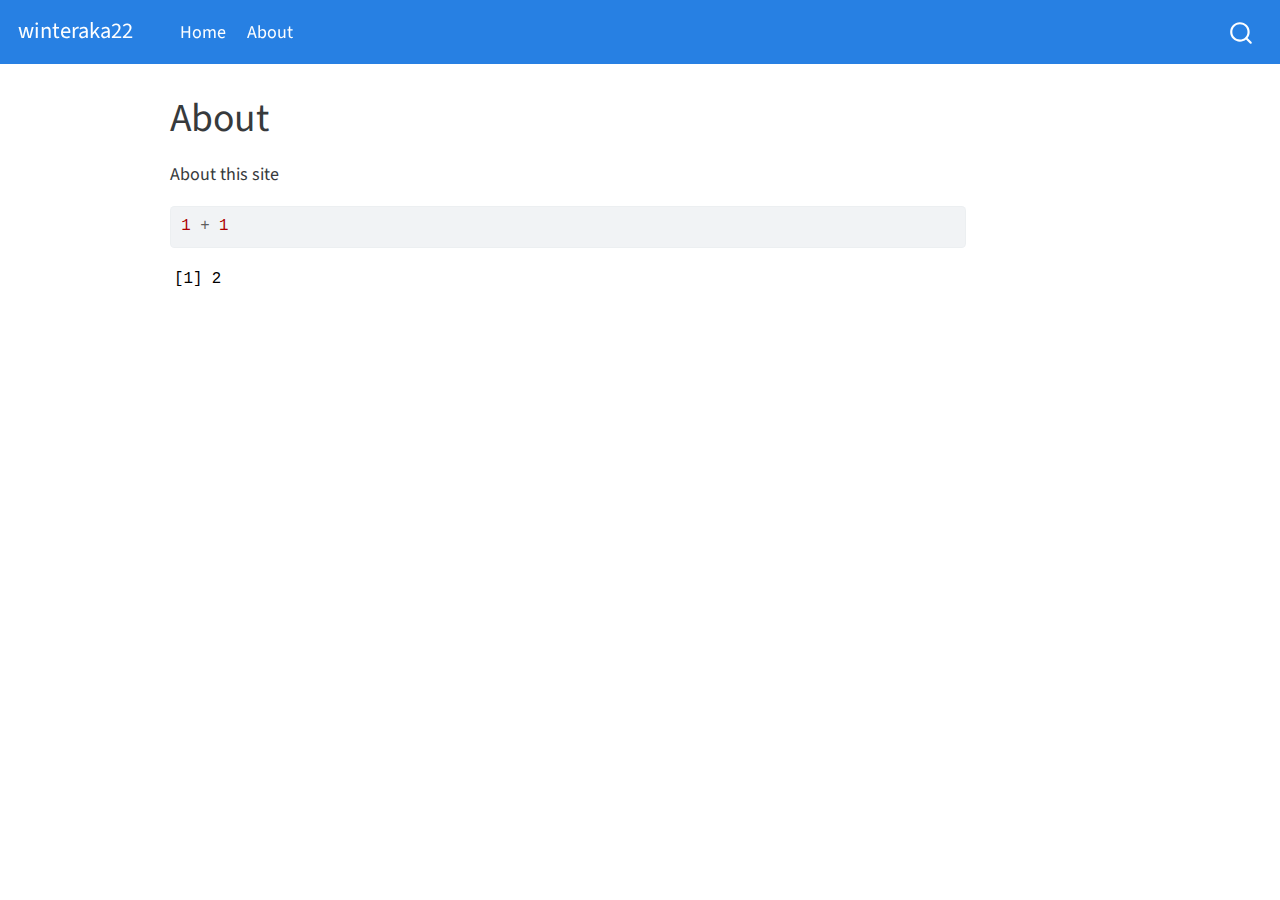
==== docs/about.html @ 7a32d4cb "initial commit" ====
<!DOCTYPE html>
<html xmlns="http://www.w3.org/1999/xhtml" lang="en" xml:lang="en"><head>

<meta charset="utf-8">
<meta name="generator" content="quarto-1.3.47">

<meta name="viewport" content="width=device-width, initial-scale=1.0, user-scalable=yes">


<title>winteraka22 - About</title>
<style>
code{white-space: pre-wrap;}
span.smallcaps{font-variant: small-caps;}
div.columns{display: flex; gap: min(4vw, 1.5em);}
div.column{flex: auto; overflow-x: auto;}
div.hanging-indent{margin-left: 1.5em; text-indent: -1.5em;}
ul.task-list{list-style: none;}
ul.task-list li input[type="checkbox"] {
  width: 0.8em;
  margin: 0 0.8em 0.2em -1.6em;
  vertical-align: middle;
}
pre > code.sourceCode { white-space: pre; position: relative; }
pre > code.sourceCode > span { display: inline-block; line-height: 1.25; }
pre > code.sourceCode > span:empty { height: 1.2em; }
.sourceCode { overflow: visible; }
code.sourceCode > span { color: inherit; text-decoration: inherit; }
div.sourceCode { margin: 1em 0; }
pre.sourceCode { margin: 0; }
@media screen {
div.sourceCode { overflow: auto; }
}
@media print {
pre > code.sourceCode { white-space: pre-wrap; }
pre > code.sourceCode > span { text-indent: -5em; padding-left: 5em; }
}
pre.numberSource code
  { counter-reset: source-line 0; }
pre.numberSource code > span
  { position: relative; left: -4em; counter-increment: source-line; }
pre.numberSource code > span > a:first-child::before
  { content: counter(source-line);
    position: relative; left: -1em; text-align: right; vertical-align: baseline;
    border: none; display: inline-block;
    -webkit-touch-callout: none; -webkit-user-select: none;
    -khtml-user-select: none; -moz-user-select: none;
    -ms-user-select: none; user-select: none;
    padding: 0 4px; width: 4em;
    color: #aaaaaa;
  }
pre.numberSource { margin-left: 3em; border-left: 1px solid #aaaaaa;  padding-left: 4px; }
div.sourceCode
  {   }
@media screen {
pre > code.sourceCode > span > a:first-child::before { text-decoration: underline; }
}
code span.al { color: #ff0000; font-weight: bold; } /* Alert */
code span.an { color: #60a0b0; font-weight: bold; font-style: italic; } /* Annotation */
code span.at { color: #7d9029; } /* Attribute */
code span.bn { color: #40a070; } /* BaseN */
code span.bu { color: #008000; } /* BuiltIn */
code span.cf { color: #007020; font-weight: bold; } /* ControlFlow */
code span.ch { color: #4070a0; } /* Char */
code span.cn { color: #880000; } /* Constant */
code span.co { color: #60a0b0; font-style: italic; } /* Comment */
code span.cv { color: #60a0b0; font-weight: bold; font-style: italic; } /* CommentVar */
code span.do { color: #ba2121; font-style: italic; } /* Documentation */
code span.dt { color: #902000; } /* DataType */
code span.dv { color: #40a070; } /* DecVal */
code span.er { color: #ff0000; font-weight: bold; } /* Error */
code span.ex { } /* Extension */
code span.fl { color: #40a070; } /* Float */
code span.fu { color: #06287e; } /* Function */
code span.im { color: #008000; font-weight: bold; } /* Import */
code span.in { color: #60a0b0; font-weight: bold; font-style: italic; } /* Information */
code span.kw { color: #007020; font-weight: bold; } /* Keyword */
code span.op { color: #666666; } /* Operator */
code span.ot { color: #007020; } /* Other */
code span.pp { color: #bc7a00; } /* Preprocessor */
code span.sc { color: #4070a0; } /* SpecialChar */
code span.ss { color: #bb6688; } /* SpecialString */
code span.st { color: #4070a0; } /* String */
code span.va { color: #19177c; } /* Variable */
code span.vs { color: #4070a0; } /* VerbatimString */
code span.wa { color: #60a0b0; font-weight: bold; font-style: italic; } /* Warning */
</style>


<script src="site_libs/quarto-nav/quarto-nav.js"></script>
<script src="site_libs/quarto-nav/headroom.min.js"></script>
<script src="site_libs/clipboard/clipboard.min.js"></script>
<script src="site_libs/quarto-search/autocomplete.umd.js"></script>
<script src="site_libs/quarto-search/fuse.min.js"></script>
<script src="site_libs/quarto-search/quarto-search.js"></script>
<meta name="quarto:offset" content="./">
<script src="site_libs/quarto-html/quarto.js"></script>
<script src="site_libs/quarto-html/popper.min.js"></script>
<script src="site_libs/quarto-html/tippy.umd.min.js"></script>
<script src="site_libs/quarto-html/anchor.min.js"></script>
<link href="site_libs/quarto-html/tippy.css" rel="stylesheet">
<link href="site_libs/quarto-html/quarto-syntax-highlighting.css" rel="stylesheet" id="quarto-text-highlighting-styles">
<script src="site_libs/bootstrap/bootstrap.min.js"></script>
<link href="site_libs/bootstrap/bootstrap-icons.css" rel="stylesheet">
<link href="site_libs/bootstrap/bootstrap.min.css" rel="stylesheet" id="quarto-bootstrap" data-mode="light">
<script id="quarto-search-options" type="application/json">{
  "location": "navbar",
  "copy-button": false,
  "collapse-after": 3,
  "panel-placement": "end",
  "type": "overlay",
  "limit": 20,
  "language": {
    "search-no-results-text": "No results",
    "search-matching-documents-text": "matching documents",
    "search-copy-link-title": "Copy link to search",
    "search-hide-matches-text": "Hide additional matches",
    "search-more-match-text": "more match in this document",
    "search-more-matches-text": "more matches in this document",
    "search-clear-button-title": "Clear",
    "search-detached-cancel-button-title": "Cancel",
    "search-submit-button-title": "Submit"
  }
}</script>


<link rel="stylesheet" href="styles.css">
</head>

<body class="nav-fixed">

<div id="quarto-search-results"></div>
  <header id="quarto-header" class="headroom fixed-top">
    <nav class="navbar navbar-expand-lg navbar-dark ">
      <div class="navbar-container container-fluid">
      <div class="navbar-brand-container">
    <a class="navbar-brand" href="./index.html">
    <span class="navbar-title">winteraka22</span>
    </a>
  </div>
          <button class="navbar-toggler" type="button" data-bs-toggle="collapse" data-bs-target="#navbarCollapse" aria-controls="navbarCollapse" aria-expanded="false" aria-label="Toggle navigation" onclick="if (window.quartoToggleHeadroom) { window.quartoToggleHeadroom(); }">
  <span class="navbar-toggler-icon"></span>
</button>
          <div class="collapse navbar-collapse" id="navbarCollapse">
            <ul class="navbar-nav navbar-nav-scroll me-auto">
  <li class="nav-item">
    <a class="nav-link" href="./index.html" rel="">
 <span class="menu-text">Home</span></a>
  </li>  
  <li class="nav-item">
    <a class="nav-link active" href="./about.html" rel="" aria-current="page">
 <span class="menu-text">About</span></a>
  </li>  
</ul>
              <div id="quarto-search" class="" title="Search"></div>
          </div> <!-- /navcollapse -->
      </div> <!-- /container-fluid -->
    </nav>
</header>
<!-- content -->
<div id="quarto-content" class="quarto-container page-columns page-rows-contents page-layout-article page-navbar">
<!-- sidebar -->
<!-- margin-sidebar -->
    <div id="quarto-margin-sidebar" class="sidebar margin-sidebar">
        
    </div>
<!-- main -->
<main class="content" id="quarto-document-content">

<header id="title-block-header" class="quarto-title-block default">
<div class="quarto-title">
<h1 class="title">About</h1>
</div>



<div class="quarto-title-meta">

    
  
    
  </div>
  

</header>

<p>About this site</p>
<div class="cell">
<div class="sourceCode cell-code" id="cb1"><pre class="sourceCode r code-with-copy"><code class="sourceCode r"><span id="cb1-1"><a href="#cb1-1" aria-hidden="true" tabindex="-1"></a><span class="dv">1</span> <span class="sc">+</span> <span class="dv">1</span></span></code><button title="Copy to Clipboard" class="code-copy-button"><i class="bi"></i></button></pre></div>
<div class="cell-output cell-output-stdout">
<pre><code>[1] 2</code></pre>
</div>
</div>



</main> <!-- /main -->
<script id="quarto-html-after-body" type="application/javascript">
window.document.addEventListener("DOMContentLoaded", function (event) {
  const toggleBodyColorMode = (bsSheetEl) => {
    const mode = bsSheetEl.getAttribute("data-mode");
    const bodyEl = window.document.querySelector("body");
    if (mode === "dark") {
      bodyEl.classList.add("quarto-dark");
      bodyEl.classList.remove("quarto-light");
    } else {
      bodyEl.classList.add("quarto-light");
      bodyEl.classList.remove("quarto-dark");
    }
  }
  const toggleBodyColorPrimary = () => {
    const bsSheetEl = window.document.querySelector("link#quarto-bootstrap");
    if (bsSheetEl) {
      toggleBodyColorMode(bsSheetEl);
    }
  }
  toggleBodyColorPrimary();  
  const icon = "";
  const anchorJS = new window.AnchorJS();
  anchorJS.options = {
    placement: 'right',
    icon: icon
  };
  anchorJS.add('.anchored');
  const clipboard = new window.ClipboardJS('.code-copy-button', {
    target: function(trigger) {
      return trigger.previousElementSibling;
    }
  });
  clipboard.on('success', function(e) {
    // button target
    const button = e.trigger;
    // don't keep focus
    button.blur();
    // flash "checked"
    button.classList.add('code-copy-button-checked');
    var currentTitle = button.getAttribute("title");
    button.setAttribute("title", "Copied!");
    let tooltip;
    if (window.bootstrap) {
      button.setAttribute("data-bs-toggle", "tooltip");
      button.setAttribute("data-bs-placement", "left");
      button.setAttribute("data-bs-title", "Copied!");
      tooltip = new bootstrap.Tooltip(button, 
        { trigger: "manual", 
          customClass: "code-copy-button-tooltip",
          offset: [0, -8]});
      tooltip.show();    
    }
    setTimeout(function() {
      if (tooltip) {
        tooltip.hide();
        button.removeAttribute("data-bs-title");
        button.removeAttribute("data-bs-toggle");
        button.removeAttribute("data-bs-placement");
      }
      button.setAttribute("title", currentTitle);
      button.classList.remove('code-copy-button-checked');
    }, 1000);
    // clear code selection
    e.clearSelection();
  });
  function tippyHover(el, contentFn) {
    const config = {
      allowHTML: true,
      content: contentFn,
      maxWidth: 500,
      delay: 100,
      arrow: false,
      appendTo: function(el) {
          return el.parentElement;
      },
      interactive: true,
      interactiveBorder: 10,
      theme: 'quarto',
      placement: 'bottom-start'
    };
    window.tippy(el, config); 
  }
  const noterefs = window.document.querySelectorAll('a[role="doc-noteref"]');
  for (var i=0; i<noterefs.length; i++) {
    const ref = noterefs[i];
    tippyHover(ref, function() {
      // use id or data attribute instead here
      let href = ref.getAttribute('data-footnote-href') || ref.getAttribute('href');
      try { href = new URL(href).hash; } catch {}
      const id = href.replace(/^#\/?/, "");
      const note = window.document.getElementById(id);
      return note.innerHTML;
    });
  }
  const findCites = (el) => {
    const parentEl = el.parentElement;
    if (parentEl) {
      const cites = parentEl.dataset.cites;
      if (cites) {
        return {
          el,
          cites: cites.split(' ')
        };
      } else {
        return findCites(el.parentElement)
      }
    } else {
      return undefined;
    }
  };
  var bibliorefs = window.document.querySelectorAll('a[role="doc-biblioref"]');
  for (var i=0; i<bibliorefs.length; i++) {
    const ref = bibliorefs[i];
    const citeInfo = findCites(ref);
    if (citeInfo) {
      tippyHover(citeInfo.el, function() {
        var popup = window.document.createElement('div');
        citeInfo.cites.forEach(function(cite) {
          var citeDiv = window.document.createElement('div');
          citeDiv.classList.add('hanging-indent');
          citeDiv.classList.add('csl-entry');
          var biblioDiv = window.document.getElementById('ref-' + cite);
          if (biblioDiv) {
            citeDiv.innerHTML = biblioDiv.innerHTML;
          }
          popup.appendChild(citeDiv);
        });
        return popup.innerHTML;
      });
    }
  }
});
</script>
</div> <!-- /content -->



</body></html>
---- docs/site_libs/quarto-html/tippy.css ----
.tippy-box[data-animation=fade][data-state=hidden]{opacity:0}[data-tippy-root]{max-width:calc(100vw - 10px)}.tippy-box{position:relative;background-color:#333;color:#fff;border-radius:4px;font-size:14px;line-height:1.4;white-space:normal;outline:0;transition-property:transform,visibility,opacity}.tippy-box[data-placement^=top]>.tippy-arrow{bottom:0}.tippy-box[data-placement^=top]>.tippy-arrow:before{bottom:-7px;left:0;border-width:8px 8px 0;border-top-color:initial;transform-origin:center top}.tippy-box[data-placement^=bottom]>.tippy-arrow{top:0}.tippy-box[data-placement^=bottom]>.tippy-arrow:before{top:-7px;left:0;border-width:0 8px 8px;border-bottom-color:initial;transform-origin:center bottom}.tippy-box[data-placement^=left]>.tippy-arrow{right:0}.tippy-box[data-placement^=left]>.tippy-arrow:before{border-width:8px 0 8px 8px;border-left-color:initial;right:-7px;transform-origin:center left}.tippy-box[data-placement^=right]>.tippy-arrow{left:0}.tippy-box[data-placement^=right]>.tippy-arrow:before{left:-7px;border-width:8px 8px 8px 0;border-right-color:initial;transform-origin:center right}.tippy-box[data-inertia][data-state=visible]{transition-timing-function:cubic-bezier(.54,1.5,.38,1.11)}.tippy-arrow{width:16px;height:16px;color:#333}.tippy-arrow:before{content:"";position:absolute;border-color:transparent;border-style:solid}.tippy-content{position:relative;padding:5px 9px;z-index:1}
---- docs/site_libs/quarto-html/quarto-syntax-highlighting.css ----
/* quarto syntax highlight colors */
:root {
  --quarto-hl-ot-color: #003B4F;
  --quarto-hl-at-color: #657422;
  --quarto-hl-ss-color: #20794D;
  --quarto-hl-an-color: #5E5E5E;
  --quarto-hl-fu-color: #4758AB;
  --quarto-hl-st-color: #20794D;
  --quarto-hl-cf-color: #003B4F;
  --quarto-hl-op-color: #5E5E5E;
  --quarto-hl-er-color: #AD0000;
  --quarto-hl-bn-color: #AD0000;
  --quarto-hl-al-color: #AD0000;
  --quarto-hl-va-color: #111111;
  --quarto-hl-bu-color: inherit;
  --quarto-hl-ex-color: inherit;
  --quarto-hl-pp-color: #AD0000;
  --quarto-hl-in-color: #5E5E5E;
  --quarto-hl-vs-color: #20794D;
  --quarto-hl-wa-color: #5E5E5E;
  --quarto-hl-do-color: #5E5E5E;
  --quarto-hl-im-color: #00769E;
  --quarto-hl-ch-color: #20794D;
  --quarto-hl-dt-color: #AD0000;
  --quarto-hl-fl-color: #AD0000;
  --quarto-hl-co-color: #5E5E5E;
  --quarto-hl-cv-color: #5E5E5E;
  --quarto-hl-cn-color: #8f5902;
  --quarto-hl-sc-color: #5E5E5E;
  --quarto-hl-dv-color: #AD0000;
  --quarto-hl-kw-color: #003B4F;
}

/* other quarto variables */
:root {
  --quarto-font-monospace: SFMono-Regular, Menlo, Monaco, Consolas, "Liberation Mono", "Courier New", monospace;
}

pre > code.sourceCode > span {
  color: #003B4F;
}

code span {
  color: #003B4F;
}

code.sourceCode > span {
  color: #003B4F;
}

div.sourceCode,
div.sourceCode pre.sourceCode {
  color: #003B4F;
}

code span.ot {
  color: #003B4F;
}

code span.at {
  color: #657422;
}

code span.ss {
  color: #20794D;
}

code span.an {
  color: #5E5E5E;
}

code span.fu {
  color: #4758AB;
}

code span.st {
  color: #20794D;
}

code span.cf {
  color: #003B4F;
}

code span.op {
  color: #5E5E5E;
}

code span.er {
  color: #AD0000;
}

code span.bn {
  color: #AD0000;
}

code span.al {
  color: #AD0000;
}

code span.va {
  color: #111111;
}

code span.pp {
  color: #AD0000;
}

code span.in {
  color: #5E5E5E;
}

code span.vs {
  color: #20794D;
}

code span.wa {
  color: #5E5E5E;
  font-style: italic;
}

code span.do {
  color: #5E5E5E;
  font-style: italic;
}

code span.im {
  color: #00769E;
}

code span.ch {
  color: #20794D;
}

code span.dt {
  color: #AD0000;
}

code span.fl {
  color: #AD0000;
}

code span.co {
  color: #5E5E5E;
}

code span.cv {
  color: #5E5E5E;
  font-style: italic;
}

code span.cn {
  color: #8f5902;
}

code span.sc {
  color: #5E5E5E;
}

code span.dv {
  color: #AD0000;
}

code span.kw {
  color: #003B4F;
}

.prevent-inlining {
  content: "</";
}

/*# sourceMappingURL=debc5d5d77c3f9108843748ff7464032.css.map */
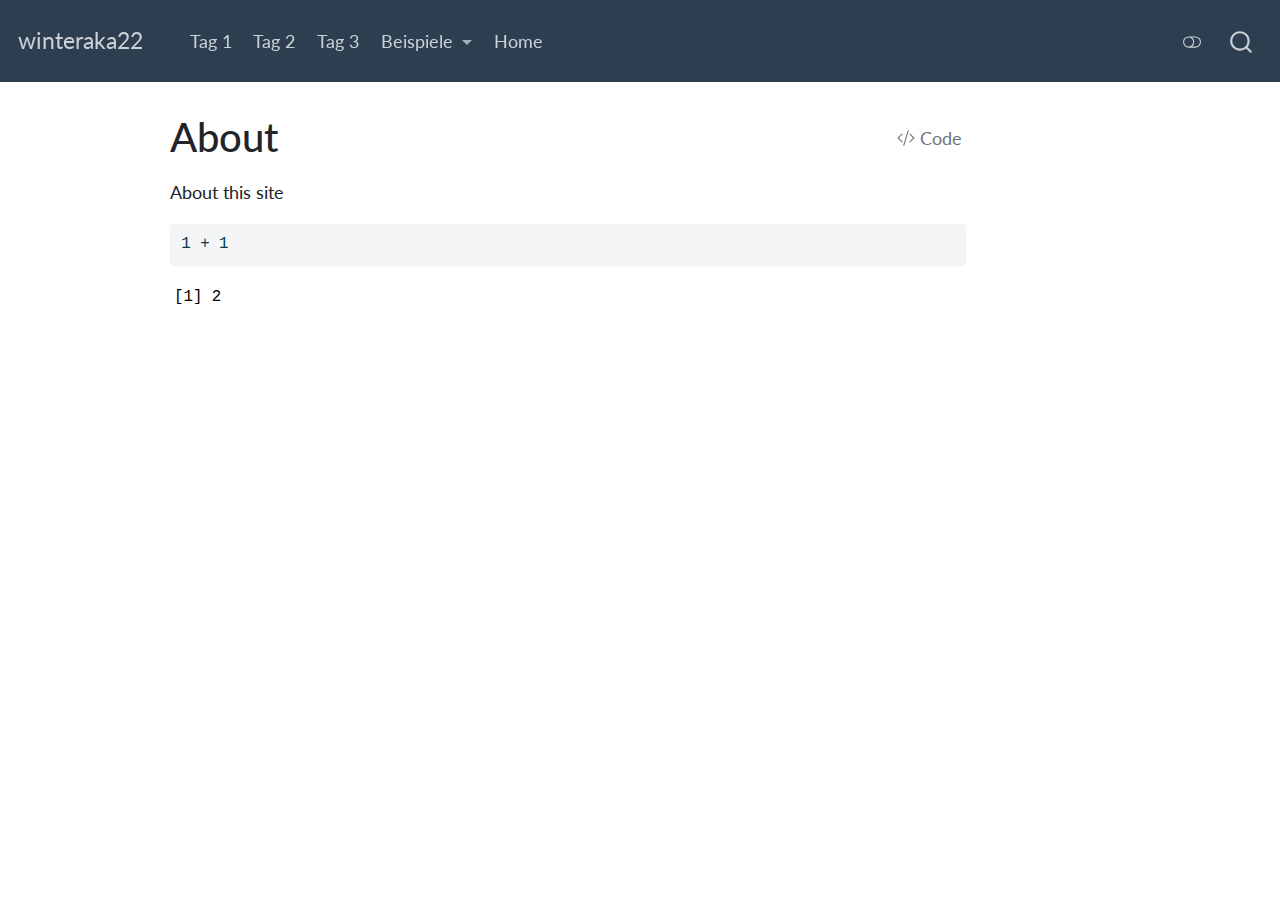
==== commit c8054f56: "update" ====
--- a/docs/about.html
+++ b/docs/about.html
@@ -1,12 +1,9 @@
 <!DOCTYPE html>
 <html xmlns="http://www.w3.org/1999/xhtml" lang="en" xml:lang="en"><head>
-
+<meta http-equiv="Content-Type" content="text/html; charset=UTF-8">
 <meta charset="utf-8">
-<meta name="generator" content="quarto-1.3.47">
-
+<meta name="generator" content="quarto-1.3.56">
 <meta name="viewport" content="width=device-width, initial-scale=1.0, user-scalable=yes">
-
-
 <title>winteraka22 - About</title>
 <style>
 code{white-space: pre-wrap;}
@@ -85,7 +82,6 @@
 code span.wa { color: #60a0b0; font-weight: bold; font-style: italic; } /* Warning */
 </style>
 
-
 <script src="site_libs/quarto-nav/quarto-nav.js"></script>
 <script src="site_libs/quarto-nav/headroom.min.js"></script>
 <script src="site_libs/clipboard/clipboard.min.js"></script>
@@ -98,11 +94,12 @@
 <script src="site_libs/quarto-html/tippy.umd.min.js"></script>
 <script src="site_libs/quarto-html/anchor.min.js"></script>
 <link href="site_libs/quarto-html/tippy.css" rel="stylesheet">
-<link href="site_libs/quarto-html/quarto-syntax-highlighting.css" rel="stylesheet" id="quarto-text-highlighting-styles">
+<link href="site_libs/quarto-html/quarto-syntax-highlighting.css" rel="stylesheet" class="quarto-color-scheme" id="quarto-text-highlighting-styles">
+<link href="site_libs/quarto-html/quarto-syntax-highlighting-dark.css" rel="prefetch" class="quarto-color-scheme quarto-color-alternate" id="quarto-text-highlighting-styles">
 <script src="site_libs/bootstrap/bootstrap.min.js"></script>
 <link href="site_libs/bootstrap/bootstrap-icons.css" rel="stylesheet">
-<link href="site_libs/bootstrap/bootstrap.min.css" rel="stylesheet" id="quarto-bootstrap" data-mode="light">
-<script id="quarto-search-options" type="application/json">{
+<link href="site_libs/bootstrap/bootstrap.min.css" rel="stylesheet" class="quarto-color-scheme" id="quarto-bootstrap" data-mode="light">
+<link href="site_libs/bootstrap/bootstrap-dark.min.css" rel="prefetch" class="quarto-color-scheme quarto-color-alternate" id="quarto-bootstrap" data-mode="dark"><script id="quarto-search-options" type="application/json">{
   "location": "navbar",
   "copy-button": false,
   "collapse-after": 3,
@@ -120,18 +117,12 @@
     "search-detached-cancel-button-title": "Cancel",
     "search-submit-button-title": "Submit"
   }
-}</script>
-
-
-<link rel="stylesheet" href="styles.css">
+}</script><link rel="stylesheet" href="styles.css">
 </head>
-
 <body class="nav-fixed">
 
 <div id="quarto-search-results"></div>
-  <header id="quarto-header" class="headroom fixed-top">
-    <nav class="navbar navbar-expand-lg navbar-dark ">
-      <div class="navbar-container container-fluid">
+  <header id="quarto-header" class="headroom fixed-top"><nav class="navbar navbar-expand-lg navbar-dark "><div class="navbar-container container-fluid">
       <div class="navbar-brand-container">
     <a class="navbar-brand" href="./index.html">
     <span class="navbar-title">winteraka22</span>
@@ -142,33 +133,49 @@
 </button>
           <div class="collapse navbar-collapse" id="navbarCollapse">
             <ul class="navbar-nav navbar-nav-scroll me-auto">
+<li class="nav-item">
+    <a class="nav-link" href="./day1.html" rel="" target="">
+ <span class="menu-text">Tag 1</span></a>
+  </li>  
   <li class="nav-item">
-    <a class="nav-link" href="./index.html" rel="">
+    <a class="nav-link" href="./day2.html" rel="" target="">
+ <span class="menu-text">Tag 2</span></a>
+  </li>  
+  <li class="nav-item">
+    <a class="nav-link" href="./day3.html" rel="" target="">
+ <span class="menu-text">Tag 3</span></a>
+  </li>  
+  <li class="nav-item dropdown ">
+    <a class="nav-link dropdown-toggle" href="#" id="nav-menu-beispiele" role="button" data-bs-toggle="dropdown" aria-expanded="false" rel="" target="">
+ <span class="menu-text">Beispiele</span>
+    </a>
+    <ul class="dropdown-menu" aria-labelledby="nav-menu-beispiele">
+<li>
+    <a class="dropdown-item" href="./boardgames.html" rel="" target="">
+ <span class="dropdown-text">Boardgames</span></a>
+  </li>  
+    </ul>
+</li>
+  <li class="nav-item">
+    <a class="nav-link" href="./index.html" rel="" target="">
  <span class="menu-text">Home</span></a>
   </li>  
-  <li class="nav-item">
-    <a class="nav-link active" href="./about.html" rel="" aria-current="page">
- <span class="menu-text">About</span></a>
-  </li>  
 </ul>
+<div class="quarto-toggle-container">
+                  <a href="" class="quarto-color-scheme-toggle nav-link" onclick="window.quartoToggleColorScheme(); return false;" title="Toggle dark mode"><i class="bi"></i></a>
+              </div>
               <div id="quarto-search" class="" title="Search"></div>
           </div> <!-- /navcollapse -->
       </div> <!-- /container-fluid -->
-    </nav>
-</header>
-<!-- content -->
-<div id="quarto-content" class="quarto-container page-columns page-rows-contents page-layout-article page-navbar">
+    </nav></header><!-- content --><div id="quarto-content" class="quarto-container page-columns page-rows-contents page-layout-article page-navbar">
 <!-- sidebar -->
 <!-- margin-sidebar -->
     <div id="quarto-margin-sidebar" class="sidebar margin-sidebar">
         
     </div>
 <!-- main -->
-<main class="content" id="quarto-document-content">
-
-<header id="title-block-header" class="quarto-title-block default">
-<div class="quarto-title">
-<h1 class="title">About</h1>
+<main class="content" id="quarto-document-content"><header id="title-block-header" class="quarto-title-block default"><div class="quarto-title">
+<div class="quarto-title-block"><div><h1 class="title">About</h1><button type="button" class="btn code-tools-button" id="quarto-code-tools-source"><i class="bi"></i> Code</button></div></div>
 </div>
 
 
@@ -181,20 +188,19 @@
   </div>
   
 
-</header>
-
-<p>About this site</p>
-<div class="cell">
-<div class="sourceCode cell-code" id="cb1"><pre class="sourceCode r code-with-copy"><code class="sourceCode r"><span id="cb1-1"><a href="#cb1-1" aria-hidden="true" tabindex="-1"></a><span class="dv">1</span> <span class="sc">+</span> <span class="dv">1</span></span></code><button title="Copy to Clipboard" class="code-copy-button"><i class="bi"></i></button></pre></div>
+</header><p>About this site</p>
+<div class="cell" data-hash="about_cache/html/unnamed-chunk-1_56e37c2d95dc4834c1120396bf02c848">
+<div class="sourceCode" id="cb1"><pre class="downlit sourceCode r code-with-copy"><code class="sourceCode R"><span class="fl">1</span> <span class="op">+</span> <span class="fl">1</span></code><button title="Copy to Clipboard" class="code-copy-button"><i class="bi"></i></button></pre></div>
 <div class="cell-output cell-output-stdout">
 <pre><code>[1] 2</code></pre>
 </div>
 </div>
 
 
-
-</main> <!-- /main -->
-<script id="quarto-html-after-body" type="application/javascript">
+<!-- -->
+
+
+</main><!-- /main --><script id="quarto-html-after-body" type="application/javascript">
 window.document.addEventListener("DOMContentLoaded", function (event) {
   const toggleBodyColorMode = (bsSheetEl) => {
     const mode = bsSheetEl.getAttribute("data-mode");
@@ -214,6 +220,121 @@
     }
   }
   toggleBodyColorPrimary();  
+  const disableStylesheet = (stylesheets) => {
+    for (let i=0; i < stylesheets.length; i++) {
+      const stylesheet = stylesheets[i];
+      stylesheet.rel = 'prefetch';
+    }
+  }
+  const enableStylesheet = (stylesheets) => {
+    for (let i=0; i < stylesheets.length; i++) {
+      const stylesheet = stylesheets[i];
+      stylesheet.rel = 'stylesheet';
+    }
+  }
+  const manageTransitions = (selector, allowTransitions) => {
+    const els = window.document.querySelectorAll(selector);
+    for (let i=0; i < els.length; i++) {
+      const el = els[i];
+      if (allowTransitions) {
+        el.classList.remove('notransition');
+      } else {
+        el.classList.add('notransition');
+      }
+    }
+  }
+  const toggleColorMode = (alternate) => {
+    // Switch the stylesheets
+    const alternateStylesheets = window.document.querySelectorAll('link.quarto-color-scheme.quarto-color-alternate');
+    manageTransitions('#quarto-margin-sidebar .nav-link', false);
+    if (alternate) {
+      enableStylesheet(alternateStylesheets);
+      for (const sheetNode of alternateStylesheets) {
+        if (sheetNode.id === "quarto-bootstrap") {
+          toggleBodyColorMode(sheetNode);
+        }
+      }
+    } else {
+      disableStylesheet(alternateStylesheets);
+      toggleBodyColorPrimary();
+    }
+    manageTransitions('#quarto-margin-sidebar .nav-link', true);
+    // Switch the toggles
+    const toggles = window.document.querySelectorAll('.quarto-color-scheme-toggle');
+    for (let i=0; i < toggles.length; i++) {
+      const toggle = toggles[i];
+      if (toggle) {
+        if (alternate) {
+          toggle.classList.add("alternate");     
+        } else {
+          toggle.classList.remove("alternate");
+        }
+      }
+    }
+    // Hack to workaround the fact that safari doesn't
+    // properly recolor the scrollbar when toggling (#1455)
+    if (navigator.userAgent.indexOf('Safari') > 0 && navigator.userAgent.indexOf('Chrome') == -1) {
+      manageTransitions("body", false);
+      window.scrollTo(0, 1);
+      setTimeout(() => {
+        window.scrollTo(0, 0);
+        manageTransitions("body", true);
+      }, 40);  
+    }
+  }
+  const isFileUrl = () => { 
+    return window.location.protocol === 'file:';
+  }
+  const hasAlternateSentinel = () => {  
+    let styleSentinel = getColorSchemeSentinel();
+    if (styleSentinel !== null) {
+      return styleSentinel === "alternate";
+    } else {
+      return false;
+    }
+  }
+  const setStyleSentinel = (alternate) => {
+    const value = alternate ? "alternate" : "default";
+    if (!isFileUrl()) {
+      window.localStorage.setItem("quarto-color-scheme", value);
+    } else {
+      localAlternateSentinel = value;
+    }
+  }
+  const getColorSchemeSentinel = () => {
+    if (!isFileUrl()) {
+      const storageValue = window.localStorage.getItem("quarto-color-scheme");
+      return storageValue != null ? storageValue : localAlternateSentinel;
+    } else {
+      return localAlternateSentinel;
+    }
+  }
+  let localAlternateSentinel = 'default';
+  // Dark / light mode switch
+  window.quartoToggleColorScheme = () => {
+    // Read the current dark / light value 
+    let toAlternate = !hasAlternateSentinel();
+    toggleColorMode(toAlternate);
+    setStyleSentinel(toAlternate);
+  };
+  // Ensure there is a toggle, if there isn't float one in the top right
+  if (window.document.querySelector('.quarto-color-scheme-toggle') === null) {
+    const a = window.document.createElement('a');
+    a.classList.add('top-right');
+    a.classList.add('quarto-color-scheme-toggle');
+    a.href = "";
+    a.onclick = function() { try { window.quartoToggleColorScheme(); } catch {} return false; };
+    const i = window.document.createElement("i");
+    i.classList.add('bi');
+    a.appendChild(i);
+    window.document.body.appendChild(a);
+  }
+  // Switch to dark mode if need be
+  if (hasAlternateSentinel()) {
+    toggleColorMode(true);
+  } else {
+    toggleColorMode(false);
+  }
   const icon = "";
   const anchorJS = new window.AnchorJS();
   anchorJS.options = {
@@ -259,6 +380,57 @@
     // clear code selection
     e.clearSelection();
   });
+  const viewSource = window.document.getElementById('quarto-view-source') ||
+                     window.document.getElementById('quarto-code-tools-source');
+  if (viewSource) {
+    const sourceUrl = viewSource.getAttribute("data-quarto-source-url");
+    viewSource.addEventListener("click", function(e) {
+      if (sourceUrl) {
+        // rstudio viewer pane
+        if (/\bcapabilities=\b/.test(window.location)) {
+          window.open(sourceUrl);
+        } else {
+          window.location.href = sourceUrl;
+        }
+      } else {
+        const modal = new bootstrap.Modal(document.getElementById('quarto-embedded-source-code-modal'));
+        modal.show();
+      }
+      return false;
+    });
+  }
+  function toggleCodeHandler(show) {
+    return function(e) {
+      const detailsSrc = window.document.querySelectorAll(".cell > details > .sourceCode");
+      for (let i=0; i<detailsSrc.length; i++) {
+        const details = detailsSrc[i].parentElement;
+        if (show) {
+          details.open = true;
+        } else {
+          details.removeAttribute("open");
+        }
+      }
+      const cellCodeDivs = window.document.querySelectorAll(".cell > .sourceCode");
+      const fromCls = show ? "hidden" : "unhidden";
+      const toCls = show ? "unhidden" : "hidden";
+      for (let i=0; i<cellCodeDivs.length; i++) {
+        const codeDiv = cellCodeDivs[i];
+        if (codeDiv.classList.contains(fromCls)) {
+          codeDiv.classList.remove(fromCls);
+          codeDiv.classList.add(toCls);
+        } 
+      }
+      return false;
+    }
+  }
+  const hideAllCode = window.document.getElementById("quarto-hide-all-code");
+  if (hideAllCode) {
+    hideAllCode.addEventListener("click", toggleCodeHandler(false));
+  }
+  const showAllCode = window.document.getElementById("quarto-show-all-code");
+  if (showAllCode) {
+    showAllCode.addEventListener("click", toggleCodeHandler(true));
+  }
   function tippyHover(el, contentFn) {
     const config = {
       allowHTML: true,
@@ -326,7 +498,18 @@
     }
   }
 });
-</script>
+</script><div class="modal fade" id="quarto-embedded-source-code-modal" tabindex="-1" aria-labelledby="quarto-embedded-source-code-modal-label" aria-hidden="true"><div class="modal-dialog modal-dialog-scrollable"><div class="modal-content"><div class="modal-header"><h5 class="modal-title" id="quarto-embedded-source-code-modal-label">Source Code</h5><button class="btn-close" data-bs-dismiss="modal"></button></div><div class="modal-body"><div class="">
+<div class="sourceCode" id="cb3" data-shortcodes="false"><pre class="sourceCode markdown code-with-copy"><code class="sourceCode markdown"><span id="cb3-1"><a href="#cb3-1" aria-hidden="true" tabindex="-1"></a><span class="co">---</span></span>
+<span id="cb3-2"><a href="#cb3-2" aria-hidden="true" tabindex="-1"></a><span class="an">title:</span><span class="co"> "About"</span></span>
+<span id="cb3-3"><a href="#cb3-3" aria-hidden="true" tabindex="-1"></a><span class="co">---</span></span>
+<span id="cb3-4"><a href="#cb3-4" aria-hidden="true" tabindex="-1"></a></span>
+<span id="cb3-5"><a href="#cb3-5" aria-hidden="true" tabindex="-1"></a>About this site</span>
+<span id="cb3-6"><a href="#cb3-6" aria-hidden="true" tabindex="-1"></a></span>
+<span id="cb3-9"><a href="#cb3-9" aria-hidden="true" tabindex="-1"></a><span class="in">```{r}</span></span>
+<span id="cb3-10"><a href="#cb3-10" aria-hidden="true" tabindex="-1"></a><span class="dv">1</span> <span class="sc">+</span> <span class="dv">1</span></span>
+<span id="cb3-11"><a href="#cb3-11" aria-hidden="true" tabindex="-1"></a><span class="in">```</span></span>
+</code><button title="Copy to Clipboard" class="code-copy-button"><i class="bi"></i></button></pre></div>
+</div></div></div></div></div>
 </div> <!-- /content -->
 
 
--- a/docs/site_libs/quarto-html/quarto-syntax-highlighting-dark.css
+++ b/docs/site_libs/quarto-html/quarto-syntax-highlighting-dark.css
@@ -0,0 +1,187 @@
+/* quarto syntax highlight colors */
+:root {
+  --quarto-hl-al-color: #f07178;
+  --quarto-hl-an-color: #d4d0ab;
+  --quarto-hl-at-color: #00e0e0;
+  --quarto-hl-bn-color: #d4d0ab;
+  --quarto-hl-bu-color: #abe338;
+  --quarto-hl-ch-color: #abe338;
+  --quarto-hl-co-color: #f8f8f2;
+  --quarto-hl-cv-color: #ffd700;
+  --quarto-hl-cn-color: #ffd700;
+  --quarto-hl-cf-color: #ffa07a;
+  --quarto-hl-dt-color: #ffa07a;
+  --quarto-hl-dv-color: #d4d0ab;
+  --quarto-hl-do-color: #f8f8f2;
+  --quarto-hl-er-color: #f07178;
+  --quarto-hl-ex-color: #00e0e0;
+  --quarto-hl-fl-color: #d4d0ab;
+  --quarto-hl-fu-color: #ffa07a;
+  --quarto-hl-im-color: #abe338;
+  --quarto-hl-in-color: #d4d0ab;
+  --quarto-hl-kw-color: #ffa07a;
+  --quarto-hl-op-color: #ffa07a;
+  --quarto-hl-ot-color: #00e0e0;
+  --quarto-hl-pp-color: #dcc6e0;
+  --quarto-hl-re-color: #00e0e0;
+  --quarto-hl-sc-color: #abe338;
+  --quarto-hl-ss-color: #abe338;
+  --quarto-hl-st-color: #abe338;
+  --quarto-hl-va-color: #00e0e0;
+  --quarto-hl-vs-color: #abe338;
+  --quarto-hl-wa-color: #dcc6e0;
+}
+
+/* other quarto variables */
+:root {
+  --quarto-font-monospace: SFMono-Regular, Menlo, Monaco, Consolas, "Liberation Mono", "Courier New", monospace;
+}
+
+code span.al {
+  font-weight: bold;
+  color: #f07178;
+}
+
+code span.an {
+  color: #d4d0ab;
+}
+
+code span.at {
+  color: #00e0e0;
+}
+
+code span.bn {
+  color: #d4d0ab;
+}
+
+code span.bu {
+  color: #abe338;
+}
+
+code span.ch {
+  color: #abe338;
+}
+
+code span.co {
+  font-style: italic;
+  color: #f8f8f2;
+}
+
+code span.cv {
+  color: #ffd700;
+}
+
+code span.cn {
+  color: #ffd700;
+}
+
+code span.cf {
+  font-weight: bold;
+  color: #ffa07a;
+}
+
+code span.dt {
+  color: #ffa07a;
+}
+
+code span.dv {
+  color: #d4d0ab;
+}
+
+code span.do {
+  color: #f8f8f2;
+}
+
+code span.er {
+  color: #f07178;
+  text-decoration: underline;
+}
+
+code span.ex {
+  font-weight: bold;
+  color: #00e0e0;
+}
+
+code span.fl {
+  color: #d4d0ab;
+}
+
+code span.fu {
+  color: #ffa07a;
+}
+
+code span.im {
+  color: #abe338;
+}
+
+code span.in {
+  color: #d4d0ab;
+}
+
+code span.kw {
+  font-weight: bold;
+  color: #ffa07a;
+}
+
+pre > code.sourceCode > span {
+  color: #f8f8f2;
+}
+
+code span {
+  color: #f8f8f2;
+}
+
+code.sourceCode > span {
+  color: #f8f8f2;
+}
+
+div.sourceCode,
+div.sourceCode pre.sourceCode {
+  color: #f8f8f2;
+}
+
+code span.op {
+  color: #ffa07a;
+}
+
+code span.ot {
+  color: #00e0e0;
+}
+
+code span.pp {
+  color: #dcc6e0;
+}
+
+code span.re {
+  color: #00e0e0;
+}
+
+code span.sc {
+  color: #abe338;
+}
+
+code span.ss {
+  color: #abe338;
+}
+
+code span.st {
+  color: #abe338;
+}
+
+code span.va {
+  color: #00e0e0;
+}
+
+code span.vs {
+  color: #abe338;
+}
+
+code span.wa {
+  color: #dcc6e0;
+}
+
+.prevent-inlining {
+  content: "</";
+}
+
+/*# sourceMappingURL=935a306eefa94366c21e1a970dddb765.css.map */
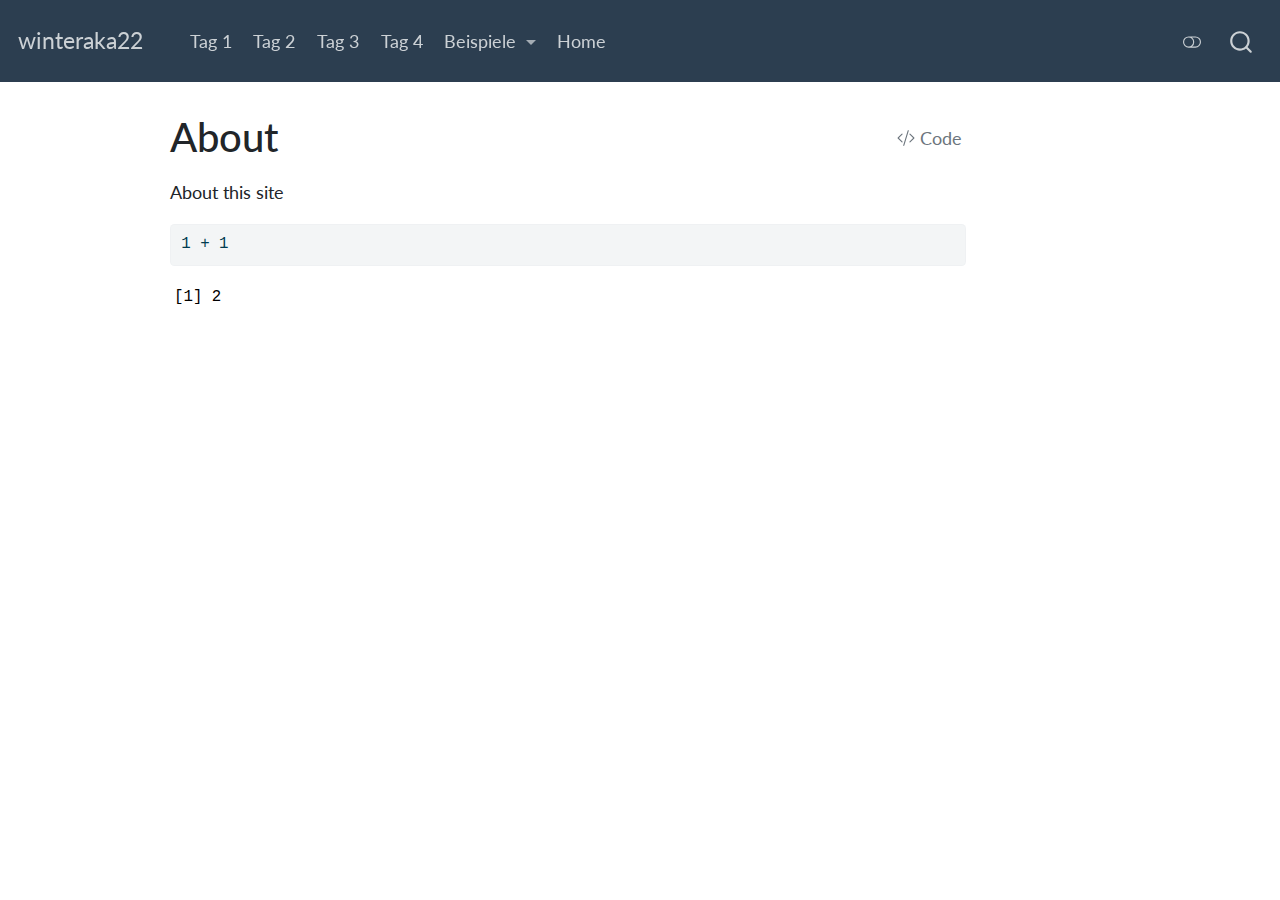
==== commit c741a856: "update" ====
--- a/docs/about.html
+++ b/docs/about.html
@@ -145,6 +145,10 @@
     <a class="nav-link" href="./day3.html" rel="" target="">
  <span class="menu-text">Tag 3</span></a>
   </li>  
+  <li class="nav-item">
+    <a class="nav-link" href="./day4.html" rel="" target="">
+ <span class="menu-text">Tag 4</span></a>
+  </li>  
   <li class="nav-item dropdown ">
     <a class="nav-link dropdown-toggle" href="#" id="nav-menu-beispiele" role="button" data-bs-toggle="dropdown" aria-expanded="false" rel="" target="">
  <span class="menu-text">Beispiele</span>
@@ -153,6 +157,22 @@
 <li>
     <a class="dropdown-item" href="./boardgames.html" rel="" target="">
  <span class="dropdown-text">Boardgames</span></a>
+  </li>  
+        <li>
+    <a class="dropdown-item" href="./bechdel.html" rel="" target="">
+ <span class="dropdown-text">bechdel</span></a>
+  </li>  
+        <li>
+    <a class="dropdown-item" href="./chocolate.html" rel="" target="">
+ <span class="dropdown-text">Chocolate</span></a>
+  </li>  
+        <li>
+    <a class="dropdown-item" href="./unfall.html" rel="" target="">
+ <span class="dropdown-text">Unfall</span></a>
+  </li>  
+        <li>
+    <a class="dropdown-item" href="./shiny-example.html" rel="" target="">
+ <span class="dropdown-text">Shiny Example</span></a>
   </li>  
     </ul>
 </li>
